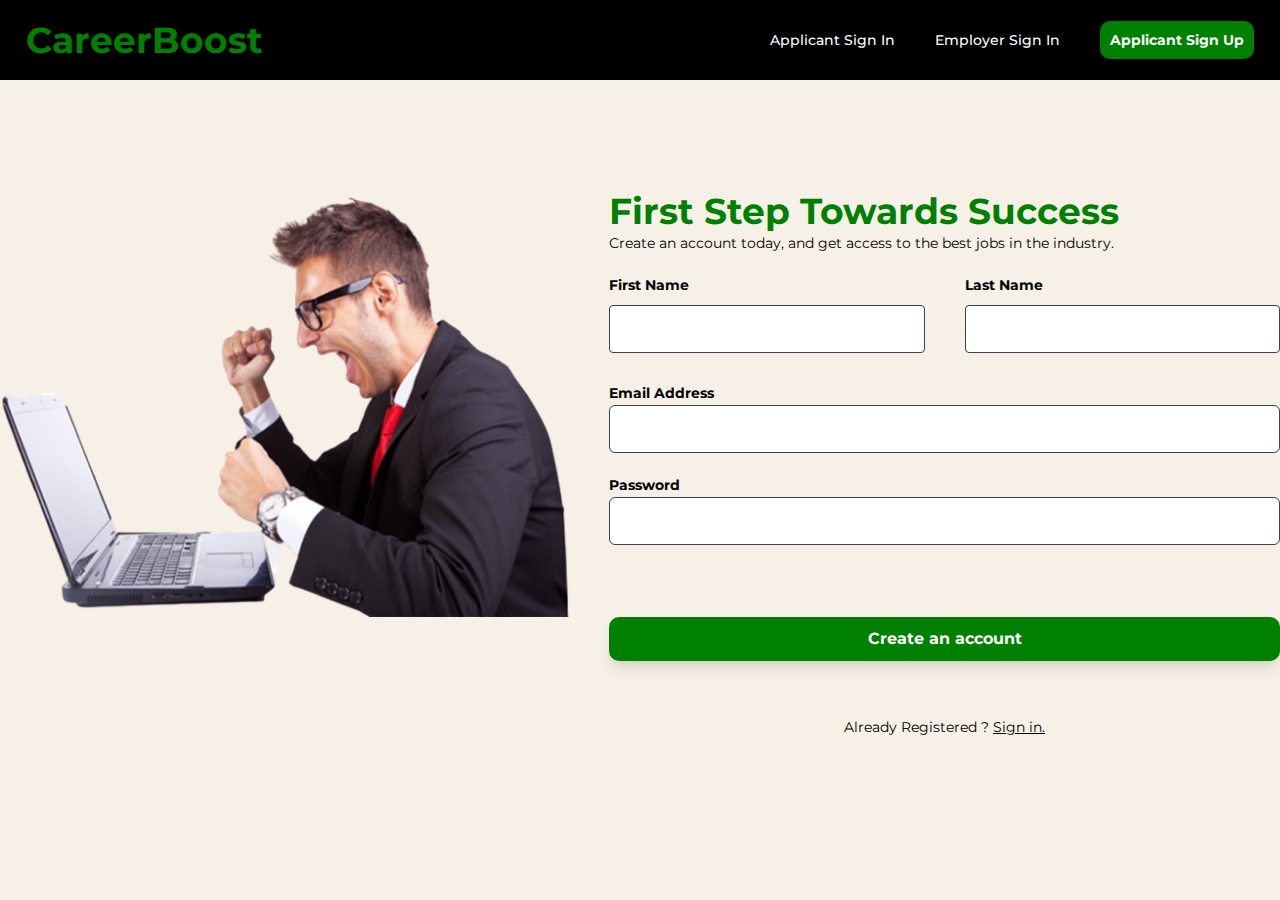
==== applicant_reg.html @ fbb4153a "first" ====
<!DOCTYPE html>
<html lang="en">

<head>
    <meta charset="UTF-8">
    <meta http-equiv="X-UA-Compatible" content="IE=edge">
    <meta name="viewport" content="width=device-width, initial-scale=1.0">
    <link rel="stylesheet" href="style.css">
    <link rel="stylesheet" href="style2.css">
    <script src="js/script.js"></script>
    <script src="js/script2.js"></script>

    <title>Register-Applicant</title>
</head>

<body class="h-full ">
    <header class="py-5  relative flex flex-row justify-between items-center bg-black">
        <a href="index.html" class="text-4xl text-primary-text brand font-bold">CareerBoost</a>

        <ul class="nav shadow-lg md:shadow-none hidden z-50 bg-#ef9273  px-5 md:px-0 py-10 md:py-0 md:flex flex-col md:flex-row justify-between space-y-5 md:space-y-0 absolute top-0 h-64 md:h-auto  md:top-0 md:relative  md:w-auto md:space-x-10 text-sm font-medium left-0 right-0 "
            id="nav">
            <li><a href="candidate_login.html" class="hover:text-blue-700">Applicant Sign In</a></li>
            <li><a href="employer_login.html" class="hover:text-blue-700">Employer Sign In</a></li>
            <li>
                <a href="applicant_reg.html"
                    class="primary-btn rounded py-4 md:py-3 px-5 mt-10 block md:inline w-full btn-primary">Applicant
                    Sign Up</a>
            </li>

            <span class="absolute md:hidden toggle-close top-0 right-5">
                <svg xmlns="http://www.w3.org/2000/svg" class="h-6 w-6" fill="none" viewBox="0 0 24 24"
                    stroke="currentColor">
                    <path stroke-linecap="round" stroke-linejoin="round" stroke-width="2" d="M6 18L18 6M6 6l12 12" />
                </svg>
            </span>
        </ul>
        <span class="block md:hidden toggle-open">
            <svg xmlns="http://www.w3.org/2000/svg" class="h-6 w-6" fill="none" viewBox="0 0 24 24"
                stroke="currentColor">
                <path stroke-linecap="round" stroke-linejoin="round" stroke-width="2" d="M4 6h16M4 12h16M4 18h16" />
            </svg>
        </span>
    </header>
    <main class="mt">
    <div class="flex flex-col space-y-10 md:space-y-0 md:flex-row items-stretch justify-center md:space-x-10 my-5">
        <div>
            <img src="./assets/img/signup.png" alt="" class="object-contain w-full app_reg">
        </div>
        <div class="app_reg">
            <div>
                <div>
                    <h4 class="text-xl md:text-3xl font-bold text-primary-text">First Step Towards Success</h4>
                    <p class="text-xs md:text-sm mt-2">Create an account today, and get access to the best jobs in the
                        industry.
                    </p>
                </div>
                <form action="candidate_login.html" name = "myform">
                    <div class="flex flex-col md:flex-row space-y-4 md:space-y-0 items-center md:space-x-10 my-5">
                        <div class="form-group w-full">
                            <label for="first-name" class="text-sm font-bold">First Name</label>
                            <input type="text" id="first-name" required
                                class="h-12 w-full rounded-md border focus:outline-none focus:shadow-outline-blue focus:border-blue-300 border-gray-700 bg-white px-4 text-sm font-medium">
                        </div>
                        <div class="form-group w-full">
                            <label for="last-name" class="text-sm font-bold">Last Name</label>
                            <input type="text" id="last-name" required
                                class="h-12 w-full rounded-md border focus:outline-none focus:shadow-outline-blue focus:border-blue-300 border-gray-700 bg-white px-4 text-sm font-medium">
                        </div>
                    </div>
                    <div class="form-group mb-5">
                        <label for="email" class="text-sm font-bold">Email Address</label>
                        <input type="email" id="email" required
                            class="h-12 w-full rounded-md border focus:outline-none focus:shadow-outline-blue focus:border-blue-300 border-gray-700 bg-white px-4 text-sm font-medium">
                    </div>
                    <div class="form-group mb-5">
                        <label for="password" class="text-sm font-bold">Password</label>
                        <input type="password" id="password" required
                            class="h-12 w-full rounded-md border focus:outline-none focus:shadow-outline-blue focus:border-blue-300 border-gray-700 bg-white px-4 text-sm font-medium">
                    </div>
                    <div class="form-group mt-8 mb-14">
                        <input type="submit" value="Create an account"
                            class=" primary-btn rounded py-4 md:py-3 px-5 mt-10 block md:inline w-full btn-primary">
                    </div>
                </form>
                <div>

                    <p class="text-sm mt-2 text-center">Already Registered ? <a href="candidate_login.html"
                            class="underline">Sign in.</a></p>
                </div>
                <div id="error"></div>
            </div>
        </div>
    </div>
</main>
</body>

</html>
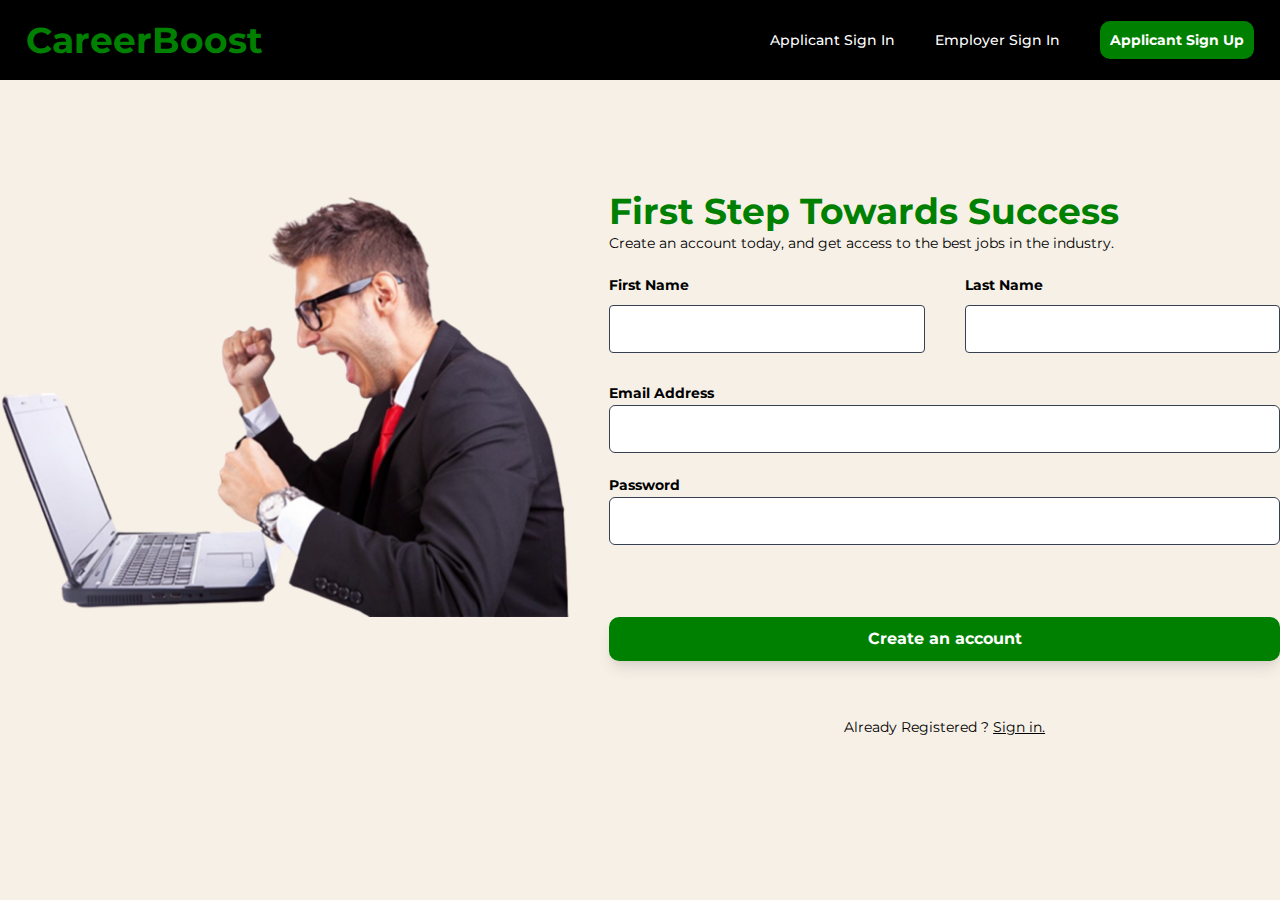
==== commit 3467b6e2: "addedfavicon" ====
--- a/applicant_reg.html
+++ b/applicant_reg.html
@@ -7,6 +7,7 @@
     <meta name="viewport" content="width=device-width, initial-scale=1.0">
     <link rel="stylesheet" href="style.css">
     <link rel="stylesheet" href="style2.css">
+    <link rel="shortcut icon" href="favicon.ico" type="image/x-icon">
     <script src="js/script.js"></script>
     <script src="js/script2.js"></script>
 
